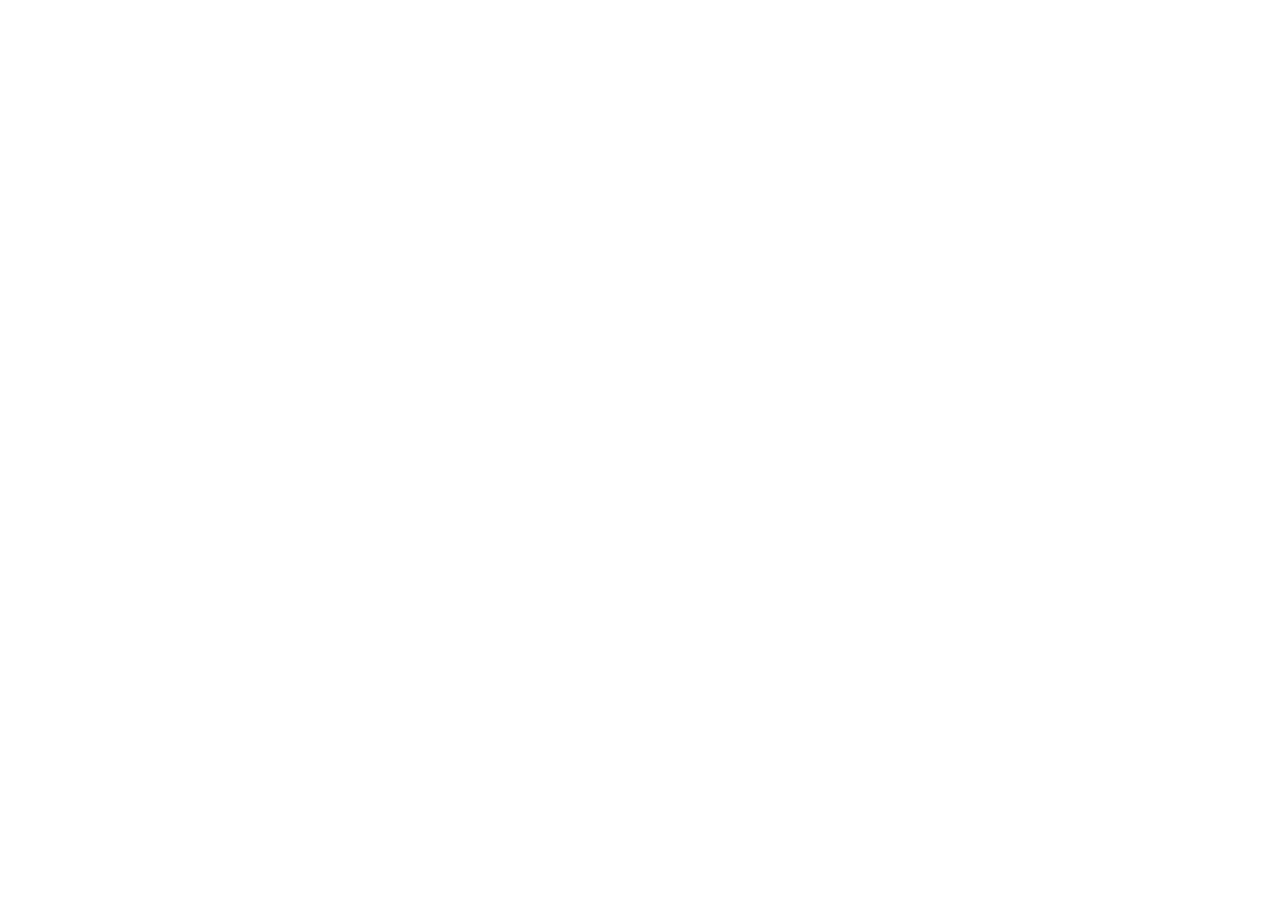
==== dashboard/templates/dashboard/home_mlp.html @ fae95026 "refactor: reorganize project structure and migrate Django dashboard configuration to the root direct" ====
<html>

<head>
</head>

<body>
  <canvas id="cv" width="400" height="400"></canvas>
  <div id="info"></div>
  <script>
    const cv = document.getElementById('cv');
    const ctx = cv.getContext('2d');
    const CX = 200, S = 60;

    // ข้อมูล (seed เดียวกับ backend)
    const pts = [];
    function randn() {
      let u = 0, v = 0; while (!u) u = Math.random();
      v = Math.random(); return Math.sqrt(-2 * Math.log(u)) * Math.cos(6.283 * v)
    }
    for (let i = 0; i < 200; i++) {
      const x = randn(), y = randn();
      pts.push({ x, y, l: (x * 1.5 + y - 0.5) > 0 ? 1 : 0 })
    }

    function draw(s) {
      console.log(s);
      ctx.fillStyle = '#1a1a2e'; ctx.fillRect(0, 0, 400, 400);
      for (const p of pts) {
        ctx.beginPath();
        ctx.arc(CX + p.x * S, CX - p.y * S, 3, 0, 6.283);
        ctx.fillStyle = p.l ? '#4ade80' : '#f87171'; ctx.fill();
      }
      if (s.w && s.w[1] !== 0) {
        ctx.beginPath();
        ctx.moveTo(0, CX - (-(s.w[0] * (-3) + s.b) / s.w[1]) * S);
        ctx.lineTo(400, CX - (-(s.w[0] * (3) + s.b) / s.w[1]) * S);
        ctx.strokeStyle = '#fbbf24'; ctx.lineWidth = 2; ctx.stroke();
      }
      document.getElementById('info').textContent =
        `epoch ${s.epoch} | loss ${s.loss} | acc ${(s.acc * 100).toFixed(0)}%`;
    }

    // EventSource = browser API สำหรับรับ SSE stream
    const es = new EventSource('/api/train-mlp');
    es.onmessage = (e) => draw(JSON.parse(e.data));
    es.onerror = () => es.close();  // จบ stream → ปิด
  </script>
</body>

</html>
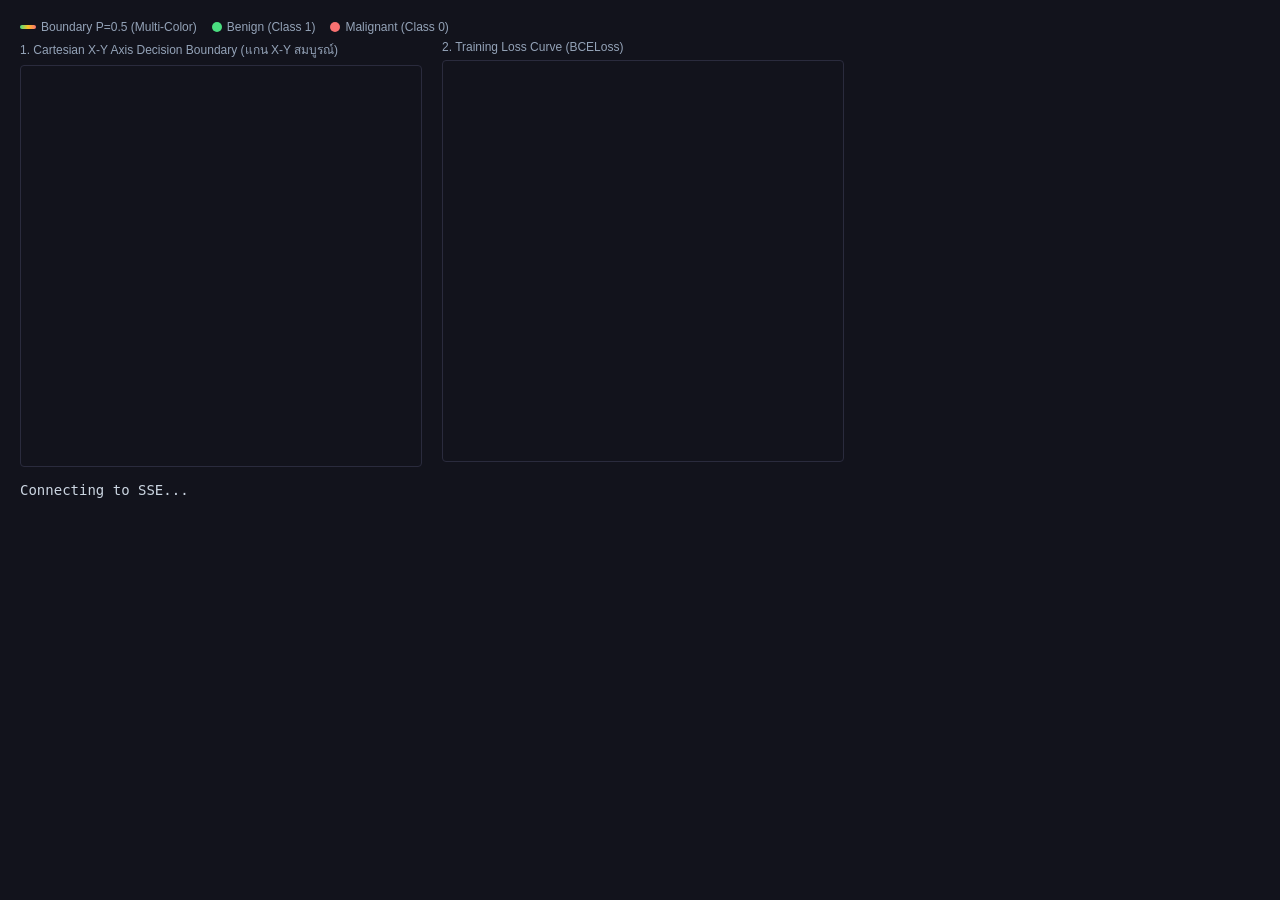
==== commit 27a369bf: "fix(js): replace invalid Python comment with JS comment in home_mlp.html" ====
--- a/dashboard/templates/dashboard/home_mlp.html
+++ b/dashboard/templates/dashboard/home_mlp.html
@@ -1,49 +1,309 @@
 <html>
 
 <head>
+  <style>
+    body {
+      background-color: #12131c;
+      color: #e2e8f0;
+      font-family: sans-serif;
+      margin: 20px;
+    }
+    .canvas-container {
+      display: flex;
+      flex-wrap: wrap;
+      gap: 20px;
+      margin-bottom: 15px;
+    }
+    canvas {
+      border: 1px solid #2a2b3d;
+      border-radius: 4px;
+    }
+    #info {
+      font-family: monospace;
+      font-size: 14px;
+      margin-bottom: 15px;
+      color: #cbd5e1;
+    }
+    #inference {
+      font-family: monospace;
+      font-size: 13px;
+      background: #181926;
+      padding: 12px;
+      border: 1px solid #2a2b3d;
+      border-radius: 4px;
+      max-width: 1240px;
+      color: #94a3b8;
+    }
+    .legend-box {
+      font-size: 12px;
+      color: #94a3b8;
+      margin-bottom: 6px;
+      display: flex;
+      gap: 15px;
+    }
+    .legend-item {
+      display: flex;
+      align-items: center;
+      gap: 5px;
+    }
+    .dot {
+      width: 10px;
+      height: 10px;
+      border-radius: 50%;
+      display: inline-block;
+    }
+    .line-indicator {
+      width: 16px;
+      height: 4px;
+      display: inline-block;
+      border-radius: 2px;
+    }
+  </style>
 </head>
 
 <body>
-  <canvas id="cv" width="400" height="400"></canvas>
-  <div id="info"></div>
+
+  <div class="legend-box">
+    <div class="legend-item"><span class="line-indicator" style="background: linear-gradient(to right, #4ade80, #fbbf24, #f87171);"></span> Boundary P=0.5 (Multi-Color)</div>
+    <div class="legend-item"><span class="dot" style="background:#4ade80;"></span> Benign (Class 1)</div>
+    <div class="legend-item"><span class="dot" style="background:#f87171;"></span> Malignant (Class 0)</div>
+  </div>
+
+  <div class="canvas-container">
+    <div>
+      <div style="font-size: 12px; margin-bottom: 6px; color: #94a3b8;">1. Cartesian X-Y Axis Decision Boundary (แกน X-Y สมบูรณ์)</div>
+      <canvas id="cv_cartesian" width="400" height="400"></canvas>
+    </div>
+    <div>
+      <div style="font-size: 12px; margin-bottom: 6px; color: #94a3b8;">2. Training Loss Curve (BCELoss)</div>
+      <canvas id="cv_loss" width="400" height="400"></canvas>
+    </div>
+  </div>
+
+  <div id="info">Connecting to SSE...</div>
+  <div id="inference" style="display: none;"></div>
+
   <script>
-    const cv = document.getElementById('cv');
-    const ctx = cv.getContext('2d');
-    const CX = 200, S = 60;
-
-    // ข้อมูล (seed เดียวกับ backend)
-    const pts = [];
-    function randn() {
-      let u = 0, v = 0; while (!u) u = Math.random();
-      v = Math.random(); return Math.sqrt(-2 * Math.log(u)) * Math.cos(6.283 * v)
-    }
-    for (let i = 0; i < 200; i++) {
-      const x = randn(), y = randn();
-      pts.push({ x, y, l: (x * 1.5 + y - 0.5) > 0 ? 1 : 0 })
+    const cvC = document.getElementById('cv_cartesian');
+    const ctxC = cvC.getContext('2d');
+    const cvL = document.getElementById('cv_loss');
+    const ctxL = cvL.getContext('2d');
+
+    const CX = 200, CY = 200, S = 50;
+
+    // ฟังก์ชันวาดแกน X และ แกน Y สมบูรณ์พร้อมสเกลตัวเลขและลูกศร (Cartesian Coordinate Grid)
+    function drawCartesianAxes(ctx) {
+      // 1. วาดเส้นตารางพิกัดฉาก (Grid lines)
+      ctx.strokeStyle = '#1e2030';
+      ctx.lineWidth = 1;
+
+      for (let x = 0; x <= 400; x += 25) {
+        ctx.beginPath(); ctx.moveTo(x, 0); ctx.lineTo(x, 400); ctx.stroke();
+      }
+      for (let y = 0; y <= 400; y += 25) {
+        ctx.beginPath(); ctx.moveTo(0, y); ctx.lineTo(400, y); ctx.stroke();
+      }
+
+      // 2. วาดแกนหลัก X และ แกน Y สีสว่างสลับหัวลูกศร
+      ctx.strokeStyle = '#3b82f6'; // แกนสีฟ้าสว่าง
+      ctx.lineWidth = 2;
+
+      // แกน X (แนวนอน)
+      ctx.beginPath(); ctx.moveTo(10, CY); ctx.lineTo(390, CY); ctx.stroke();
+      // หัวลูกศรแกน X
+      ctx.fillStyle = '#3b82f6';
+      ctx.beginPath();
+      ctx.moveTo(390, CY - 5); ctx.lineTo(400, CY); ctx.lineTo(390, CY + 5); ctx.fill();
+
+      // แกน Y (แนวตั้ง)
+      ctx.beginPath(); ctx.moveTo(CX, 390); ctx.lineTo(CX, 10); ctx.stroke();
+      // หัวลูกศรแกน Y
+      ctx.beginPath();
+      ctx.moveTo(CX - 5, 10); ctx.lineTo(CX, 0); ctx.lineTo(CX + 5, 10); ctx.fill();
+
+      // 3. วาดตัวอักษรกำกับแกน X และ Y
+      ctx.fillStyle = '#ffffff';
+      ctx.font = 'bold 14px sans-serif';
+      ctx.fillText('X', 382, CY - 10);
+      ctx.fillText('Y', CX + 10, 16);
+
+      // 4. วาดสเกลขีดและตัวเลข (-3, -2, -1, 1, 2, 3)
+      ctx.font = '10px monospace';
+      ctx.fillStyle = '#94a3b8';
+      ctx.textAlign = 'center';
+
+      // สเกลแกน X
+      for (let val = -3; val <= 3; val++) {
+        if (val === 0) continue;
+        const px = CX + val * S;
+        ctx.beginPath(); ctx.moveTo(px, CY - 4); ctx.lineTo(px, CY + 4); ctx.stroke();
+        ctx.fillText(val, px, CY + 16);
+      }
+
+      // สเกลแกน Y
+      ctx.textAlign = 'right';
+      for (let val = -3; val <= 3; val++) {
+        if (val === 0) continue;
+        const py = CY - val * S;
+        ctx.beginPath(); ctx.moveTo(CX - 4, py); ctx.lineTo(CX + 4, py); ctx.stroke();
+        ctx.fillText(val, CX - 8, py + 3);
+      }
+    }
+
+    // ฟังก์ชันวาดเส้นหลัก P = 0.5 ที่ตัดแบ่งระหว่างข้อมูล พร้อมแยกแสงสีตามฝั่ง 50/50
+    function drawMainBoundaryLineWithColors(ctx, grid, res) {
+      if (!grid || !res || res < 2) return;
+      
+      const cellW = 400 / (res - 1);
+      const cellH = 400 / (res - 1);
+
+      const segments = [];
+
+      for (let r = 0; r < res - 1; r++) {
+        for (let c = 0; c < res - 1; c++) {
+          const v0 = grid[r + 1][c] - 0.5;
+          const v1 = grid[r + 1][c + 1] - 0.5;
+          const v2 = grid[r][c + 1] - 0.5;
+          const v3 = grid[r][c] - 0.5;
+
+          const edges = [];
+
+          if (v0 * v1 <= 0 && v0 !== v1) {
+            const t = Math.abs(v0) / (Math.abs(v0) + Math.abs(v1));
+            edges.push({ x: (c + t) * cellW, y: (res - 1 - (r + 1)) * cellH });
+          }
+          if (v1 * v2 <= 0 && v1 !== v2) {
+            const t = Math.abs(v1) / (Math.abs(v1) + Math.abs(v2));
+            edges.push({ x: (c + 1) * cellW, y: (res - 1 - (r + 1 - t)) * cellH });
+          }
+          if (v2 * v3 <= 0 && v2 !== v3) {
+            const t = Math.abs(v3) / (Math.abs(v2) + Math.abs(v3));
+            edges.push({ x: (c + t) * cellW, y: (res - 1 - r) * cellH });
+          }
+          if (v3 * v0 <= 0 && v3 !== v0) {
+            const t = Math.abs(v3) / (Math.abs(v3) + Math.abs(v0));
+            edges.push({ x: c * cellW, y: (res - 1 - (r + t)) * cellH });
+          }
+
+          if (edges.length === 2) {
+            segments.push({ p1: edges[0], p2: edges[1] });
+          } else if (edges.length === 4) {
+            segments.push({ p1: edges[0], p2: edges[1] });
+            segments.push({ p1: edges[2], p2: edges[3] });
+          }
+        }
+      }
+
+      if (segments.length === 0) return;
+
+      ctx.save();
+      ctx.lineWidth = 3.5;
+
+      for (let i = 0; i < segments.length; i++) {
+        const seg = segments[i];
+        const midX = (seg.p1.x + seg.p2.x) / 2;
+        const midY = (seg.p1.y + seg.p2.y) / 2;
+
+        const ratio = Math.min(Math.max((midX + midY) / 800, 0), 1);
+        
+        if (ratio < 0.45) {
+          ctx.strokeStyle = '#4ade80'; // เขียวฝั่ง Class 1
+        } else if (ratio > 0.65) {
+          ctx.strokeStyle = '#f87171'; // แดงฝั่ง Class 0
+        } else {
+          ctx.strokeStyle = '#fbbf24'; // เหลืองช่วงกึ่งกลาง 50/50
+        }
+
+        ctx.beginPath();
+        ctx.moveTo(seg.p1.x, seg.p1.y);
+        ctx.lineTo(seg.p2.x, seg.p2.y);
+        ctx.stroke();
+      }
+
+      ctx.restore();
     }
 
     function draw(s) {
-      console.log(s);
-      ctx.fillStyle = '#1a1a2e'; ctx.fillRect(0, 0, 400, 400);
-      for (const p of pts) {
-        ctx.beginPath();
-        ctx.arc(CX + p.x * S, CX - p.y * S, 3, 0, 6.283);
-        ctx.fillStyle = p.l ? '#4ade80' : '#f87171'; ctx.fill();
-      }
-      if (s.w && s.w[1] !== 0) {
-        ctx.beginPath();
-        ctx.moveTo(0, CX - (-(s.w[0] * (-3) + s.b) / s.w[1]) * S);
-        ctx.lineTo(400, CX - (-(s.w[0] * (3) + s.b) / s.w[1]) * S);
-        ctx.strokeStyle = '#fbbf24'; ctx.lineWidth = 2; ctx.stroke();
-      }
-      document.getElementById('info').textContent =
-        `epoch ${s.epoch} | loss ${s.loss} | acc ${(s.acc * 100).toFixed(0)}%`;
-    }
-
-    // EventSource = browser API สำหรับรับ SSE stream
+      // =========================================================================
+      // 1. วาด Cartesian X-Y Grid & Decision Boundary Canvas
+      // =========================================================================
+      ctxC.fillStyle = '#12131c';
+      ctxC.fillRect(0, 0, 400, 400);
+
+      // วาดตารางแกน X และ แกน Y สมบูรณ์
+      drawCartesianAxes(ctxC);
+
+      // วาดจุดข้อมูลผู้ป่วย (Benign=เขียว / Malignant=แดง)
+      if (s.pts) {
+        for (const p of s.pts) {
+          ctxC.beginPath();
+          ctxC.arc(CX + p.x * S, CY - p.y * S, 3.5, 0, 6.283);
+          ctxC.fillStyle = p.l ? '#4ade80' : '#f87171';
+          ctxC.fill();
+        }
+      }
+
+      // วาดเส้นหลัก P = 0.5 ที่ตัดแบ่งบนแกน X-Y
+      if (s.grid && s.res) {
+        drawMainBoundaryLineWithColors(ctxC, s.grid, s.res);
+      }
+
+      // =========================================================================
+      // 2. วาด Real-time Loss Curve Canvas
+      // =========================================================================
+      ctxL.fillStyle = '#12131c';
+      ctxL.fillRect(0, 0, 400, 400);
+
+      ctxL.strokeStyle = '#252636';
+      ctxL.lineWidth = 1;
+      for (let y = 50; y < 400; y += 50) {
+        ctxL.beginPath(); ctxL.moveTo(0, y); ctxL.lineTo(400, y); ctxL.stroke();
+      }
+      for (let x = 50; x < 400; x += 50) {
+        ctxL.beginPath(); ctxL.moveTo(x, 0); ctxL.lineTo(x, 400); ctxL.stroke();
+      }
+
+      if (s.loss_history && s.loss_history.length > 0) {
+        const history = s.loss_history;
+        const total = s.total_epochs || 200;
+        const maxLoss = 0.7;
+
+        ctxL.beginPath();
+        for (let i = 0; i < history.length; i++) {
+          const x = (i / total) * 380 + 10;
+          const y = 390 - Math.min(history[i] / maxLoss, 1.0) * 370;
+          if (i === 0) ctxL.moveTo(x, y);
+          else ctxL.lineTo(x, y);
+        }
+        ctxL.strokeStyle = '#4ade80';
+        ctxL.lineWidth = 2.5;
+        ctxL.stroke();
+      }
+
+      // =========================================================================
+      // 3. ข้อมูลสถานะและผลทำนายจาก state_dict()
+      // =========================================================================
+      let text = `epoch ${s.epoch} | loss ${s.loss} | acc ${(s.acc * 100).toFixed(0)}%`;
+      if (s.saved) {
+        text += ` | saved: ${s.saved_file}`;
+      }
+      document.getElementById('info').textContent = text;
+
+      if (s.saved && s.inference && s.inference.length > 0) {
+        const infDiv = document.getElementById('inference');
+        infDiv.style.display = 'block';
+        let html = '<b style="color:#e2e8f0;">[Model Loading Inference Test via torch.load("breast_cancer_mlp.pth")]</b><br><br>';
+        for (const item of s.inference) {
+          const status = item.correct ? '<span style="color:#4ade80;">[CORRECT]</span>' : '<span style="color:#f87171;">[WRONG]</span>';
+          html += `Sample ${item.sample}: True=${item.true_label} | Pred=${item.pred_label} (Prob=${(item.pred_prob*100).toFixed(1)}%) ${status}<br>`;
+        }
+        infDiv.innerHTML = html;
+      }
+    }
+
     const es = new EventSource('/api/train-mlp');
     es.onmessage = (e) => draw(JSON.parse(e.data));
-    es.onerror = () => es.close();  // จบ stream → ปิด
+    es.onerror = () => es.close();
   </script>
 </body>
 
